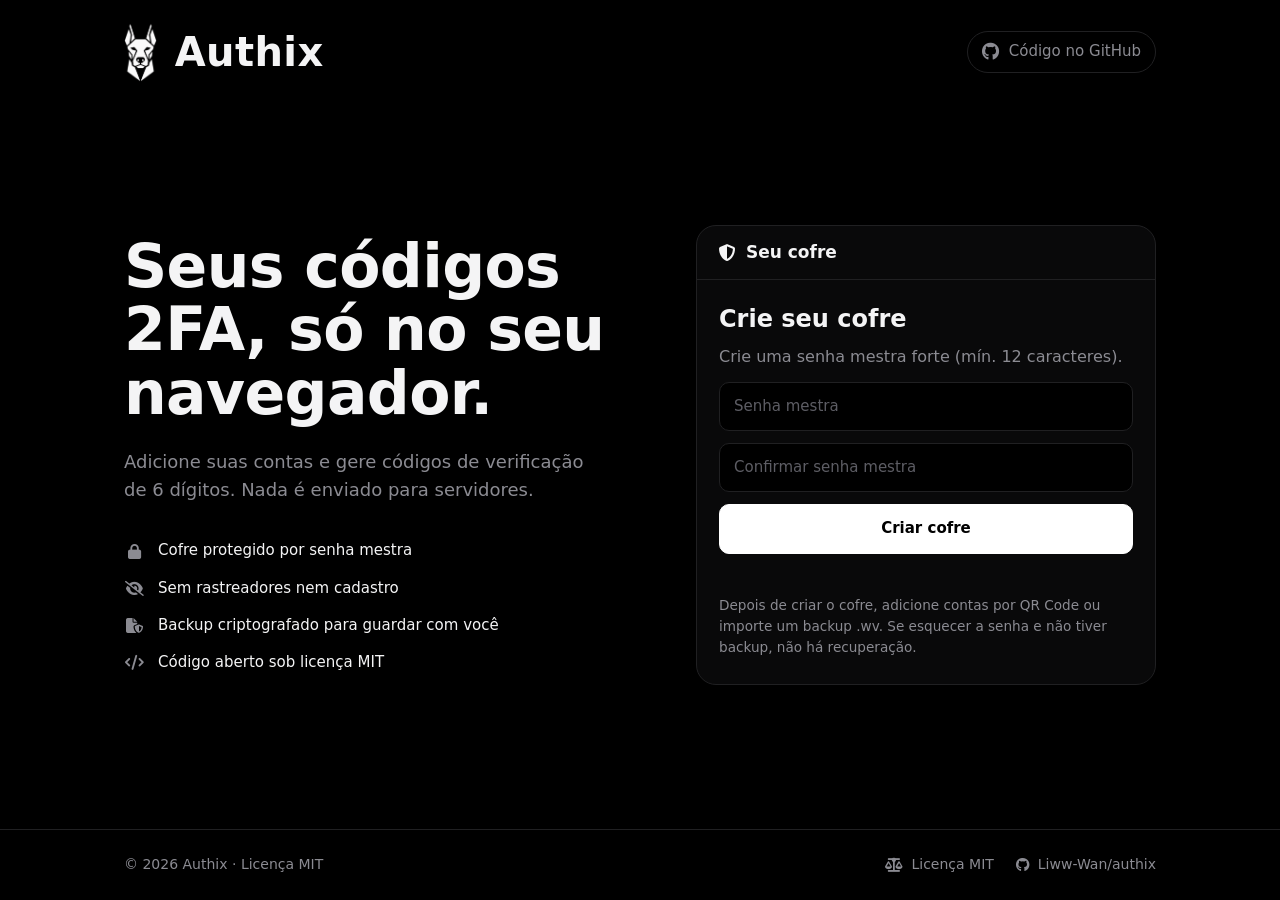
==== index.html @ 3e791fe2 "update" ====
<!doctype html>
<html lang="pt-BR">
<head>
<meta charset="utf-8">
<meta name="viewport" content="width=device-width,initial-scale=1,viewport-fit=cover">
<meta http-equiv="Content-Security-Policy" content="default-src 'none'; script-src 'self'; style-src 'self'; font-src 'self'; img-src 'self' data: blob:; connect-src 'self'; manifest-src 'self'; media-src blob:; base-uri 'none'; form-action 'none'">
<meta name="referrer" content="no-referrer">
<meta name="theme-color" content="#000000">
<meta name="description" content="Authix é um autenticador 2FA de código aberto que roda inteiro no seu navegador.">
<title>Authix — Autenticador 2FA</title>
<link rel="manifest" href="manifest.json">
<link rel="icon" type="image/png" href="assets/favicon.png">
<link rel="apple-touch-icon" href="icons/icon-192.png">
<link rel="stylesheet" href="assets/fa/css/fa.min.css">
<link rel="stylesheet" href="css/style.css">
</head>
<body>

<header class="top">
  <div class="wrap">
    <a class="brand" href="./" aria-label="Authix — início">
      <img src="assets/logo.png" alt="" width="33" height="60">
      <span>Authix</span>
    </a>
    <a class="gh" href="https://github.com/Liww-Wan/authix" target="_blank" rel="noopener noreferrer">
      <i class="fa-brands fa-github" aria-hidden="true"></i><span>Código no GitHub</span>
    </a>
  </div>
</header>

<div class="stage">
  <div class="wrap grid">
    <section class="hero">
      <h1>Seus códigos 2FA, só no seu navegador.</h1>
      <p class="lead">Adicione suas contas e gere códigos de verificação de 6 dígitos. Nada é enviado para servidores.</p>
      <ul class="points">
        <li><i class="fa-solid fa-lock" aria-hidden="true"></i>Cofre protegido por senha mestra</li>
        <li><i class="fa-solid fa-eye-slash" aria-hidden="true"></i>Sem rastreadores nem cadastro</li>
        <li><i class="fa-solid fa-file-shield" aria-hidden="true"></i>Backup criptografado para guardar com você</li>
        <li><i class="fa-solid fa-code" aria-hidden="true"></i>Código aberto sob licença MIT</li>
      </ul>
    </section>

    <section class="panel" aria-labelledby="t-cofre">
      <div class="panel-head">
        <h2 id="t-cofre"><i class="fa-solid fa-shield-halved" aria-hidden="true"></i>Seu cofre</h2>
      </div>

      <!-- Criar / desbloquear cofre -->
      <div id="lock" class="lockbox" hidden>
        <h3 id="lockTitle">Cofre Authix</h3>
        <p id="lockInfo" class="muted"></p>
        <input id="pw" class="secret" type="password" placeholder="Senha mestra" autocomplete="off" autocapitalize="off" autocorrect="off" spellcheck="false" data-lpignore="true" data-1p-ignore>
        <input id="pw2" class="secret" type="password" placeholder="Confirmar senha mestra" autocomplete="off" autocapitalize="off" autocorrect="off" spellcheck="false" data-lpignore="true" data-1p-ignore>
        <button id="unlockBtn" class="primary"></button>
        <p id="msg" class="err" role="alert"></p>
        <p id="lockHint" class="muted small"></p>
        <button id="wipeBtn" class="danger"><i class="fa-solid fa-trash" aria-hidden="true"></i><span>Apagar cofre deste navegador</span></button>
      </div>

      <!-- Contas -->
      <div id="app" hidden>
        <div class="bar-top">
          <div class="search">
            <i class="fa-solid fa-magnifying-glass" aria-hidden="true"></i>
            <input id="search" type="search" placeholder="Pesquisar" autocomplete="off" aria-label="Pesquisar contas">
          </div>
          <button id="addBtn" class="primary"><i class="fa-solid fa-plus" aria-hidden="true"></i><span>Adicionar</span></button>
          <button id="backupBtn" class="tool" aria-label="Backup" title="Backup"><i class="fa-solid fa-box-archive" aria-hidden="true"></i><span>Backup</span></button>
          <button id="lockBtn" class="tool" aria-label="Bloquear" title="Bloquear"><i class="fa-solid fa-lock" aria-hidden="true"></i><span>Bloquear</span></button>
        </div>

        <ul id="list"></ul>

        <div id="empty" class="empty" hidden>
          <i class="fa-solid fa-key" aria-hidden="true"></i>
          <p>Seu cofre está vazio.<br>Adicione uma conta com QR Code ou importe um backup.</p>
          <div class="row">
            <button id="emptyAdd" class="primary"><i class="fa-solid fa-qrcode" aria-hidden="true"></i><span>Adicionar conta</span></button>
            <button id="emptyImport"><i class="fa-solid fa-file-import" aria-hidden="true"></i><span>Importar backup</span></button>
          </div>
        </div>
      </div>
    </section>
  </div>
</div>

<dialog id="dlgAcc">
  <h2 id="accTitle">Conta</h2>
  <div class="row">
    <button id="camBtn"><i class="fa-solid fa-camera" aria-hidden="true"></i><span>Escanear com câmera</span></button>
    <label class="btn"><i class="fa-solid fa-image" aria-hidden="true"></i><span>Imagem de QR</span><input id="qrFile" type="file" accept="image/*" hidden></label>
  </div>
  <video id="cam" playsinline muted hidden></video>
  <input id="fUri" placeholder="otpauth://totp/… (opcional)" autocomplete="off" aria-label="Link otpauth">
  <input id="fIssuer" placeholder="Serviço (ex.: Google)" autocomplete="off" aria-label="Serviço">
  <input id="fName" placeholder="Usuário / e-mail" autocomplete="off" aria-label="Usuário ou e-mail">
  <input id="fSecret" class="secret" type="password" placeholder="Chave secreta (Base32)" autocomplete="off" autocapitalize="off" autocorrect="off" spellcheck="false" data-lpignore="true" data-1p-ignore aria-label="Chave secreta">
  <div class="row three">
    <select id="fAlg" aria-label="Algoritmo"><option>SHA1</option><option>SHA256</option><option>SHA512</option></select>
    <select id="fDig" aria-label="Dígitos"><option>6</option><option>8</option></select>
    <input id="fPer" type="number" min="5" max="300" value="30" aria-label="Período em segundos">
  </div>
  <img id="accQr" alt="QR Code da conta" hidden>
  <p id="accMsg" class="err" role="alert"></p>
  <div class="row"><button id="accQrBtn"><i class="fa-solid fa-qrcode" aria-hidden="true"></i><span>Mostrar QR</span></button><button id="accCancel">Cancelar</button><button id="accSave" class="primary">Salvar</button></div>
</dialog>

<dialog id="dlgBk">
  <h2>Backup</h2>
  <p class="muted small">Exportar (arquivo .wv criptografado). Confirme a senha mestra e escolha a senha do backup (pode ser diferente).</p>
  <input id="bMaster" class="secret" type="password" placeholder="Senha mestra" autocomplete="off" autocapitalize="off" autocorrect="off" spellcheck="false" data-lpignore="true" data-1p-ignore>
  <input id="bPw" class="secret" type="password" placeholder="Senha do backup" autocomplete="off" autocapitalize="off" autocorrect="off" spellcheck="false" data-lpignore="true" data-1p-ignore>
  <button id="bExport" class="primary"><i class="fa-solid fa-file-export" aria-hidden="true"></i><span>Exportar</span></button>
  <hr>
  <p class="muted small">Importar (as contas são mescladas ao cofre atual).</p>
  <input id="bFile" type="file" accept=".wv,application/json">
  <input id="bImpPw" class="secret" type="password" placeholder="Senha do backup" autocomplete="off" autocapitalize="off" autocorrect="off" spellcheck="false" data-lpignore="true" data-1p-ignore>
  <button id="bImport"><i class="fa-solid fa-file-import" aria-hidden="true"></i><span>Importar</span></button>
  <p id="bMsg" class="err" role="alert"></p>
  <button id="bClose">Fechar</button>
</dialog>

<footer class="foot">
  <div class="wrap">
    <span>© <span id="year">2026</span> Authix · Licença MIT</span>
    <div class="links">
      <a href="https://github.com/Liww-Wan/authix/blob/main/LICENSE" target="_blank" rel="noopener noreferrer"><i class="fa-solid fa-scale-balanced" aria-hidden="true"></i>Licença MIT</a>
      <a href="https://github.com/Liww-Wan/authix" target="_blank" rel="noopener noreferrer"><i class="fa-brands fa-github" aria-hidden="true"></i>Liww-Wan/authix</a>
    </div>
  </div>
</footer>

<div id="toast" role="status" hidden></div>
<script src="js/vendor/jsQR.js"></script>
<script src="js/vendor/qrcode.js"></script>
<script type="module" src="js/app.js"></script>
</body>
</html>
---- css/style.css ----
@font-face{
  font-family:"Engel New Sans";
  src:local("EngelNewSansTrial-SemiBold"),
      url("../assets/fonts/EngelNewSansTrial-SemiBold.woff2") format("woff2"),
      url("../assets/fonts/EngelNewSansTrial-SemiBold.otf") format("opentype"),
      url("../assets/fonts/EngelNewSansTrial-SemiBold.ttf") format("truetype");
  font-weight:600;font-style:normal;font-display:swap;
}
:root{
  --bg:#000;--fg:#f4f4f5;--mut:#8b8b92;--bd:#202022;--bd2:#3a3a3e;--card:#09090a;--hov:#131315;--er:#ff6b6b;
  --brand:"Engel New Sans","Segoe UI",system-ui,-apple-system,sans-serif;
  --body:system-ui,-apple-system,"Segoe UI",Roboto,sans-serif;
  color-scheme:dark;
}
*,*::before,*::after{box-sizing:border-box}
html{background:var(--bg);height:100%}
body{margin:0;min-height:100%;display:flex;flex-direction:column;background:var(--bg);color:var(--fg);font:400 16px/1.55 var(--body);-webkit-font-smoothing:antialiased;padding:env(safe-area-inset-top,0px) env(safe-area-inset-right,0px) env(safe-area-inset-bottom,0px) env(safe-area-inset-left,0px)}
[hidden]{display:none!important}
a{color:inherit;text-decoration:none}
:focus-visible{outline:2px solid #fff;outline-offset:3px;border-radius:8px}
.wrap{width:100%;max-width:1080px;margin:0 auto;padding:0 24px}

/* topo */
.top .wrap{display:flex;align-items:center;justify-content:space-between;height:104px}
.brand{display:flex;align-items:center;gap:18px}
.brand img{height:60px;width:auto;display:block}
.brand span{font:600 40px/1 var(--brand);letter-spacing:.01em}
.gh{display:inline-flex;align-items:center;gap:10px;color:var(--mut);font-size:15px;padding:8px 14px;border:1px solid var(--bd);border-radius:999px;transition:color .2s,border-color .2s}
.gh:hover{color:var(--fg);border-color:var(--bd2)}
.gh i{font-size:18px}

.stage{flex:1;display:flex;align-items:center;padding:48px 0 72px}
.grid{display:grid;grid-template-columns:minmax(0,1fr) minmax(0,460px);gap:72px;align-items:center}
.hero h1{font:600 clamp(38px,5.4vw,60px)/1.06 var(--brand);letter-spacing:-.01em;margin:0 0 22px;max-width:12ch}
.lead{color:var(--mut);font-size:18px;max-width:42ch;margin:0 0 36px}
.points{list-style:none;margin:0;padding:0;display:grid;gap:14px;font-size:15px}
.points li{display:flex;align-items:center;gap:14px;background:none;border:0;border-radius:0;padding:0}
.points i{width:20px;text-align:center;color:var(--mut)}

/* controles */
input,select,button,.btn{font:inherit;font-size:15px;color:var(--fg);background:#000;border:1px solid var(--bd);border-radius:10px;padding:12px 14px;min-width:0}
input,select{width:100%}
input::placeholder{color:#5d5d64}
input:focus,select:focus{outline:none;border-color:#fff}
button,.btn{display:inline-flex;align-items:center;justify-content:center;gap:10px;cursor:pointer;text-align:center;transition:background .2s,border-color .2s,opacity .2s}
button:hover,.btn:hover{background:var(--hov);border-color:var(--bd2)}
button:disabled{opacity:.5;cursor:default}
.primary{background:#fff;color:#000;border-color:#fff;font-weight:600}
.primary:hover{background:#fff;border-color:#fff;opacity:.88}
.danger{color:var(--er);border-color:#3a1d1d}
.danger:hover{background:#1a0b0b;border-color:var(--er)}
.muted{color:var(--mut)}.small{font-size:.85rem}
.err{color:var(--er);min-height:1.2em;margin:0;font-size:14px}
.secret{-webkit-text-security:disc;text-security:disc}
input[type=file]{padding:10px}

/* painel */
.panel{background:var(--card);border:1px solid var(--bd);border-radius:20px;overflow:hidden;min-width:0}
.panel-head{padding:18px 22px;border-bottom:1px solid var(--bd)}
.panel-head h2{margin:0;font:600 17px/1 var(--brand);display:flex;align-items:center;gap:10px}
.lockbox{display:flex;flex-direction:column;gap:12px;padding:26px 22px}
.lockbox h3{margin:0;font:600 24px/1.15 var(--brand)}
.lockbox p{margin:0}
#wipeBtn{margin-top:6px}

/* barra de ferramentas */
.bar-top{display:flex;flex-wrap:wrap;gap:10px;padding:18px 22px;border-bottom:1px solid var(--bd)}
.bar-top{flex-wrap:nowrap}
.bar-top .tool span{display:none}
.bar-top .tool{padding:12px 14px}
.search{position:relative;flex:1 1 120px}
.search i{position:absolute;left:14px;top:50%;transform:translateY(-50%);color:var(--mut);font-size:14px;pointer-events:none}
.search input{padding-left:40px}

/* contas */
ul{list-style:none;padding:0;margin:0}
#list li{border-bottom:1px solid var(--bd);padding:18px 22px;display:grid;gap:6px}
#list li:last-child{border-bottom:0}
.svc{font-weight:600;font-size:16px}
.usr{color:var(--mut);font-size:14px;overflow-wrap:anywhere}
.code{font:600 2rem/1.2 var(--brand);letter-spacing:.1em;font-variant-numeric:tabular-nums;cursor:pointer;width:max-content;max-width:100%;padding:2px 0}
.code.low{color:var(--er)}
.bar{height:3px;background:var(--bd);border-radius:2px;overflow:hidden;margin:6px 0 8px}
.bar i{display:block;height:100%;background:#fff}
.row{display:flex;gap:10px;flex-wrap:wrap}.row>*{flex:1}
#list li .row button{padding:9px 10px;font-size:14px;color:var(--mut)}
#list li .row button:hover{color:var(--fg)}
#list li .row .danger{color:var(--er)}
.empty{display:flex;flex-direction:column;align-items:center;gap:14px;text-align:center;padding:44px 22px;color:var(--mut)}
.empty>i{font-size:28px}
.empty p{margin:0}
.empty .row{justify-content:center}.empty .row>*{flex:0 1 auto}

/* janelas */
dialog{width:min(480px,94vw);background:var(--card);color:var(--fg);border:1px solid var(--bd2);border-radius:20px;padding:24px}
dialog:not([open]){display:none!important}
dialog:not([open])::backdrop{display:none!important}
dialog[hidden]{display:none!important}
body.locked dialog{display:none!important}
dialog[open]{display:flex;flex-direction:column;gap:12px;margin:auto;max-height:90vh;overflow:auto}
dialog::backdrop{background:rgba(0,0,0,.75)}
dialog h2{margin:0 0 4px;font:600 22px/1.2 var(--brand)}
dialog p{margin:0}
dialog hr{width:100%;border:0;border-top:1px solid var(--bd);margin:12px 0}
dialog .row>*{width:auto}
dialog .row.three{display:grid;grid-template-columns:1fr 1fr 1fr}
video,#accQr{width:100%;border-radius:10px}
#accQr{max-width:260px;background:#fff;padding:8px;align-self:center}

#toast{position:fixed;bottom:calc(28px + env(safe-area-inset-bottom,0px));left:50%;transform:translateX(-50%);background:#fff;color:#000;padding:10px 18px;border-radius:999px;font-size:14px;font-weight:500;z-index:10}

/* rodapé */
.foot{border-top:1px solid var(--bd)}
.foot .wrap{display:flex;align-items:center;justify-content:space-between;gap:16px;flex-wrap:wrap;padding-top:24px;padding-bottom:24px;color:var(--mut);font-size:14px}
.foot a{display:inline-flex;align-items:center;gap:8px;transition:color .2s}
.foot a:hover{color:var(--fg)}
.foot .links{display:flex;gap:22px;flex-wrap:wrap}

@media (max-width:860px){
  .stage{padding:28px 0 56px;align-items:flex-start}
  .grid{grid-template-columns:1fr;gap:36px}
  .hero h1{max-width:none}
  .lead{margin-bottom:0}
  .points{display:none}
}
@media (max-width:520px){
  .top .wrap{height:84px}
  .brand{gap:14px}.brand img{height:46px}.brand span{font-size:31px}
  .gh span{display:none}.gh{padding:10px 12px}
  .code{font-size:1.8rem}
}
@media (prefers-reduced-motion:reduce){*{transition:none!important}}
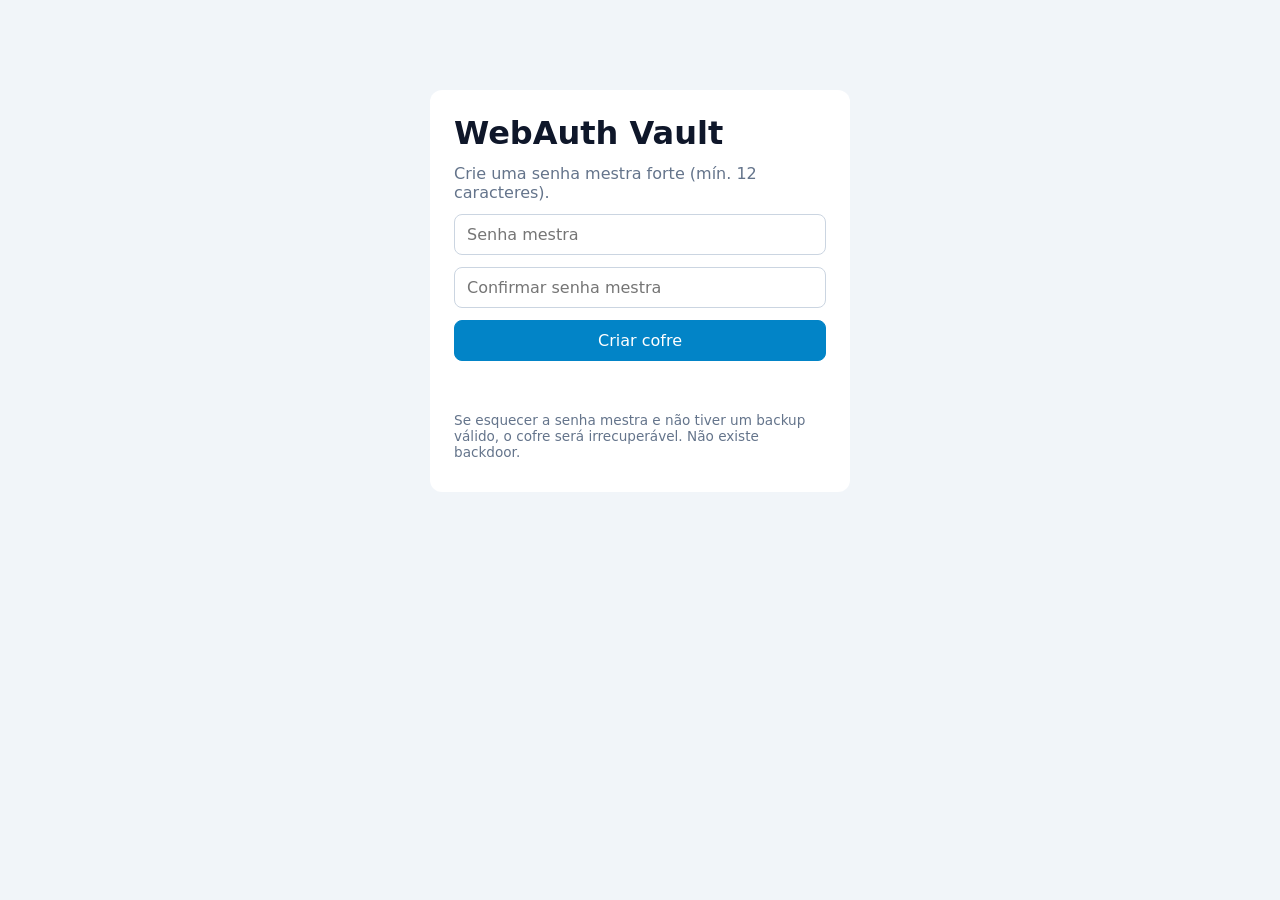
==== commit 99cfcd64: "Atualiza logo, campos de senha, pop-ups e README Nova logo, pop-ups corrigidos, campos de senha sem " ====
--- a/index.html
+++ b/index.html
@@ -2,136 +2,75 @@
 <html lang="pt-BR">
 <head>
 <meta charset="utf-8">
-<meta name="viewport" content="width=device-width,initial-scale=1,viewport-fit=cover">
-<meta http-equiv="Content-Security-Policy" content="default-src 'none'; script-src 'self'; style-src 'self'; font-src 'self'; img-src 'self' data: blob:; connect-src 'self'; manifest-src 'self'; media-src blob:; base-uri 'none'; form-action 'none'">
+<meta name="viewport" content="width=device-width,initial-scale=1">
+<meta http-equiv="Content-Security-Policy" content="default-src 'none'; script-src 'self'; style-src 'self'; img-src 'self' data: blob:; connect-src 'self'; manifest-src 'self'; media-src blob:; base-uri 'none'; form-action 'none'">
 <meta name="referrer" content="no-referrer">
-<meta name="theme-color" content="#000000">
-<meta name="description" content="Authix é um autenticador 2FA de código aberto que roda inteiro no seu navegador.">
-<title>Authix — Autenticador 2FA</title>
+<meta name="theme-color" content="#0f172a">
+<title>WebAuth Vault</title>
 <link rel="manifest" href="manifest.json">
-<link rel="icon" type="image/png" href="assets/favicon.png">
-<link rel="apple-touch-icon" href="icons/icon-192.png">
-<link rel="stylesheet" href="assets/fa/css/fa.min.css">
+<link rel="icon" href="icons/authix-192.png">
+<link rel="apple-touch-icon" href="icons/authix-192.png">
 <link rel="stylesheet" href="css/style.css">
 </head>
 <body>
+<main id="lock" class="card" hidden>
+  <h1>WebAuth Vault</h1>
+  <p id="lockInfo" class="muted"></p>
+  <input id="pw" class="secret" type="text" placeholder="Senha mestra" autocomplete="off" autocapitalize="off" autocorrect="off" spellcheck="false" data-lpignore="true" data-1p-ignore>
+  <input id="pw2" class="secret" type="text" placeholder="Confirmar senha mestra" autocomplete="off" autocapitalize="off" autocorrect="off" spellcheck="false" data-lpignore="true" data-1p-ignore>
+  <button id="unlockBtn" class="primary"></button>
+  <p id="msg" class="err" role="alert"></p>
+  <p class="muted small">Se esquecer a senha mestra e não tiver um backup válido, o cofre será irrecuperável. Não existe backdoor.</p>
+  <button id="wipeBtn" class="danger">Apagar cofre deste navegador</button>
+</main>
 
-<header class="top">
-  <div class="wrap">
-    <a class="brand" href="./" aria-label="Authix — início">
-      <img src="assets/logo.png" alt="" width="33" height="60">
-      <span>Authix</span>
-    </a>
-    <a class="gh" href="https://github.com/Liww-Wan/authix" target="_blank" rel="noopener noreferrer">
-      <i class="fa-brands fa-github" aria-hidden="true"></i><span>Código no GitHub</span>
-    </a>
-  </div>
-</header>
-
-<div class="stage">
-  <div class="wrap grid">
-    <section class="hero">
-      <h1>Seus códigos 2FA, só no seu navegador.</h1>
-      <p class="lead">Adicione suas contas e gere códigos de verificação de 6 dígitos. Nada é enviado para servidores.</p>
-      <ul class="points">
-        <li><i class="fa-solid fa-lock" aria-hidden="true"></i>Cofre protegido por senha mestra</li>
-        <li><i class="fa-solid fa-eye-slash" aria-hidden="true"></i>Sem rastreadores nem cadastro</li>
-        <li><i class="fa-solid fa-file-shield" aria-hidden="true"></i>Backup criptografado para guardar com você</li>
-        <li><i class="fa-solid fa-code" aria-hidden="true"></i>Código aberto sob licença MIT</li>
-      </ul>
-    </section>
-
-    <section class="panel" aria-labelledby="t-cofre">
-      <div class="panel-head">
-        <h2 id="t-cofre"><i class="fa-solid fa-shield-halved" aria-hidden="true"></i>Seu cofre</h2>
-      </div>
-
-      <!-- Criar / desbloquear cofre -->
-      <div id="lock" class="lockbox" hidden>
-        <h3 id="lockTitle">Cofre Authix</h3>
-        <p id="lockInfo" class="muted"></p>
-        <input id="pw" class="secret" type="password" placeholder="Senha mestra" autocomplete="off" autocapitalize="off" autocorrect="off" spellcheck="false" data-lpignore="true" data-1p-ignore>
-        <input id="pw2" class="secret" type="password" placeholder="Confirmar senha mestra" autocomplete="off" autocapitalize="off" autocorrect="off" spellcheck="false" data-lpignore="true" data-1p-ignore>
-        <button id="unlockBtn" class="primary"></button>
-        <p id="msg" class="err" role="alert"></p>
-        <p id="lockHint" class="muted small"></p>
-        <button id="wipeBtn" class="danger"><i class="fa-solid fa-trash" aria-hidden="true"></i><span>Apagar cofre deste navegador</span></button>
-      </div>
-
-      <!-- Contas -->
-      <div id="app" hidden>
-        <div class="bar-top">
-          <div class="search">
-            <i class="fa-solid fa-magnifying-glass" aria-hidden="true"></i>
-            <input id="search" type="search" placeholder="Pesquisar" autocomplete="off" aria-label="Pesquisar contas">
-          </div>
-          <button id="addBtn" class="primary"><i class="fa-solid fa-plus" aria-hidden="true"></i><span>Adicionar</span></button>
-          <button id="backupBtn" class="tool" aria-label="Backup" title="Backup"><i class="fa-solid fa-box-archive" aria-hidden="true"></i><span>Backup</span></button>
-          <button id="lockBtn" class="tool" aria-label="Bloquear" title="Bloquear"><i class="fa-solid fa-lock" aria-hidden="true"></i><span>Bloquear</span></button>
-        </div>
-
-        <ul id="list"></ul>
-
-        <div id="empty" class="empty" hidden>
-          <i class="fa-solid fa-key" aria-hidden="true"></i>
-          <p>Seu cofre está vazio.<br>Adicione uma conta com QR Code ou importe um backup.</p>
-          <div class="row">
-            <button id="emptyAdd" class="primary"><i class="fa-solid fa-qrcode" aria-hidden="true"></i><span>Adicionar conta</span></button>
-            <button id="emptyImport"><i class="fa-solid fa-file-import" aria-hidden="true"></i><span>Importar backup</span></button>
-          </div>
-        </div>
-      </div>
-    </section>
-  </div>
-</div>
+<main id="app" hidden>
+  <header>
+    <input id="search" type="search" placeholder="Pesquisar contas…" autocomplete="off">
+    <button id="addBtn" class="primary">+ Adicionar</button>
+    <button id="backupBtn">Backup</button>
+    <button id="lockBtn">Bloquear</button>
+  </header>
+  <ul id="list"></ul>
+  <p id="empty" class="muted" hidden>Nenhuma conta. Clique em “Adicionar”.</p>
+</main>
 
 <dialog id="dlgAcc">
   <h2 id="accTitle">Conta</h2>
   <div class="row">
-    <button id="camBtn"><i class="fa-solid fa-camera" aria-hidden="true"></i><span>Escanear com câmera</span></button>
-    <label class="btn"><i class="fa-solid fa-image" aria-hidden="true"></i><span>Imagem de QR</span><input id="qrFile" type="file" accept="image/*" hidden></label>
+    <button id="camBtn">Escanear com câmera</button>
+    <label class="btn">Imagem de QR<input id="qrFile" type="file" accept="image/*" hidden></label>
   </div>
   <video id="cam" playsinline muted hidden></video>
-  <input id="fUri" placeholder="otpauth://totp/… (opcional)" autocomplete="off" aria-label="Link otpauth">
-  <input id="fIssuer" placeholder="Serviço (ex.: Google)" autocomplete="off" aria-label="Serviço">
-  <input id="fName" placeholder="Usuário / e-mail" autocomplete="off" aria-label="Usuário ou e-mail">
-  <input id="fSecret" class="secret" type="password" placeholder="Chave secreta (Base32)" autocomplete="off" autocapitalize="off" autocorrect="off" spellcheck="false" data-lpignore="true" data-1p-ignore aria-label="Chave secreta">
-  <div class="row three">
-    <select id="fAlg" aria-label="Algoritmo"><option>SHA1</option><option>SHA256</option><option>SHA512</option></select>
-    <select id="fDig" aria-label="Dígitos"><option>6</option><option>8</option></select>
-    <input id="fPer" type="number" min="5" max="300" value="30" aria-label="Período em segundos">
+  <input id="fUri" placeholder="otpauth://totp/… (opcional)" autocomplete="off">
+  <input id="fIssuer" placeholder="Serviço (ex.: Google)" autocomplete="off">
+  <input id="fName" placeholder="Usuário / e-mail" autocomplete="off">
+  <input id="fSecret" class="secret" type="text" placeholder="Chave secreta (Base32)" autocomplete="off" autocapitalize="off" autocorrect="off" spellcheck="false" data-lpignore="true" data-1p-ignore>
+  <div class="row">
+    <select id="fAlg"><option>SHA1</option><option>SHA256</option><option>SHA512</option></select>
+    <select id="fDig"><option>6</option><option>8</option></select>
+    <input id="fPer" type="number" min="5" max="300" value="30">
   </div>
   <img id="accQr" alt="QR Code da conta" hidden>
   <p id="accMsg" class="err" role="alert"></p>
-  <div class="row"><button id="accQrBtn"><i class="fa-solid fa-qrcode" aria-hidden="true"></i><span>Mostrar QR</span></button><button id="accCancel">Cancelar</button><button id="accSave" class="primary">Salvar</button></div>
+  <div class="row"><button id="accQrBtn">Mostrar QR</button><button id="accCancel">Cancelar</button><button id="accSave" class="primary">Salvar</button></div>
 </dialog>
 
 <dialog id="dlgBk">
   <h2>Backup</h2>
   <p class="muted small">Exportar (arquivo .wv criptografado). Confirme a senha mestra e escolha a senha do backup (pode ser diferente).</p>
-  <input id="bMaster" class="secret" type="password" placeholder="Senha mestra" autocomplete="off" autocapitalize="off" autocorrect="off" spellcheck="false" data-lpignore="true" data-1p-ignore>
-  <input id="bPw" class="secret" type="password" placeholder="Senha do backup" autocomplete="off" autocapitalize="off" autocorrect="off" spellcheck="false" data-lpignore="true" data-1p-ignore>
-  <button id="bExport" class="primary"><i class="fa-solid fa-file-export" aria-hidden="true"></i><span>Exportar</span></button>
+  <input id="bMaster" class="secret" type="text" placeholder="Senha mestra" autocomplete="off" autocapitalize="off" autocorrect="off" spellcheck="false" data-lpignore="true" data-1p-ignore>
+  <input id="bPw" class="secret" type="text" placeholder="Senha do backup" autocomplete="off" autocapitalize="off" autocorrect="off" spellcheck="false" data-lpignore="true" data-1p-ignore>
+  <button id="bExport" class="primary">Exportar</button>
   <hr>
   <p class="muted small">Importar (as contas são mescladas ao cofre atual).</p>
   <input id="bFile" type="file" accept=".wv,application/json">
-  <input id="bImpPw" class="secret" type="password" placeholder="Senha do backup" autocomplete="off" autocapitalize="off" autocorrect="off" spellcheck="false" data-lpignore="true" data-1p-ignore>
-  <button id="bImport"><i class="fa-solid fa-file-import" aria-hidden="true"></i><span>Importar</span></button>
+  <input id="bImpPw" class="secret" type="text" placeholder="Senha do backup" autocomplete="off" autocapitalize="off" autocorrect="off" spellcheck="false" data-lpignore="true" data-1p-ignore>
+  <button id="bImport">Importar</button>
   <p id="bMsg" class="err" role="alert"></p>
   <button id="bClose">Fechar</button>
 </dialog>
-
-<footer class="foot">
-  <div class="wrap">
-    <span>© <span id="year">2026</span> Authix · Licença MIT</span>
-    <div class="links">
-      <a href="https://github.com/Liww-Wan/authix/blob/main/LICENSE" target="_blank" rel="noopener noreferrer"><i class="fa-solid fa-scale-balanced" aria-hidden="true"></i>Licença MIT</a>
-      <a href="https://github.com/Liww-Wan/authix" target="_blank" rel="noopener noreferrer"><i class="fa-brands fa-github" aria-hidden="true"></i>Liww-Wan/authix</a>
-    </div>
-  </div>
-</footer>
-
-<div id="toast" role="status" hidden></div>
+<div id="toast" hidden></div>
 <script src="js/vendor/jsQR.js"></script>
 <script src="js/vendor/qrcode.js"></script>
 <script type="module" src="js/app.js"></script>
--- a/css/style.css
+++ b/css/style.css
@@ -1,132 +1,43 @@
-@font-face{
-  font-family:"Engel New Sans";
-  src:local("EngelNewSansTrial-SemiBold"),
-      url("../assets/fonts/EngelNewSansTrial-SemiBold.woff2") format("woff2"),
-      url("../assets/fonts/EngelNewSansTrial-SemiBold.otf") format("opentype"),
-      url("../assets/fonts/EngelNewSansTrial-SemiBold.ttf") format("truetype");
-  font-weight:600;font-style:normal;font-display:swap;
-}
-:root{
-  --bg:#000;--fg:#f4f4f5;--mut:#8b8b92;--bd:#202022;--bd2:#3a3a3e;--card:#09090a;--hov:#131315;--er:#ff6b6b;
-  --brand:"Engel New Sans","Segoe UI",system-ui,-apple-system,sans-serif;
-  --body:system-ui,-apple-system,"Segoe UI",Roboto,sans-serif;
-  color-scheme:dark;
-}
-*,*::before,*::after{box-sizing:border-box}
-html{background:var(--bg);height:100%}
-body{margin:0;min-height:100%;display:flex;flex-direction:column;background:var(--bg);color:var(--fg);font:400 16px/1.55 var(--body);-webkit-font-smoothing:antialiased;padding:env(safe-area-inset-top,0px) env(safe-area-inset-right,0px) env(safe-area-inset-bottom,0px) env(safe-area-inset-left,0px)}
+:root{--bg:#f1f5f9;--fg:#0f172a;--card:#fff;--mut:#64748b;--ac:#0284c7;--er:#dc2626;--bd:#cbd5e1;color-scheme:light dark}
+@media(prefers-color-scheme:dark){:root{--bg:#0f172a;--fg:#e2e8f0;--card:#1e293b;--mut:#94a3b8;--ac:#38bdf8;--bd:#334155}}
+*{box-sizing:border-box}
+body{margin:0;font:16px system-ui,sans-serif;background:var(--bg);color:var(--fg)}
 [hidden]{display:none!important}
-a{color:inherit;text-decoration:none}
-:focus-visible{outline:2px solid #fff;outline-offset:3px;border-radius:8px}
-.wrap{width:100%;max-width:1080px;margin:0 auto;padding:0 24px}
-
-/* topo */
-.top .wrap{display:flex;align-items:center;justify-content:space-between;height:104px}
-.brand{display:flex;align-items:center;gap:18px}
-.brand img{height:60px;width:auto;display:block}
-.brand span{font:600 40px/1 var(--brand);letter-spacing:.01em}
-.gh{display:inline-flex;align-items:center;gap:10px;color:var(--mut);font-size:15px;padding:8px 14px;border:1px solid var(--bd);border-radius:999px;transition:color .2s,border-color .2s}
-.gh:hover{color:var(--fg);border-color:var(--bd2)}
-.gh i{font-size:18px}
-
-.stage{flex:1;display:flex;align-items:center;padding:48px 0 72px}
-.grid{display:grid;grid-template-columns:minmax(0,1fr) minmax(0,460px);gap:72px;align-items:center}
-.hero h1{font:600 clamp(38px,5.4vw,60px)/1.06 var(--brand);letter-spacing:-.01em;margin:0 0 22px;max-width:12ch}
-.lead{color:var(--mut);font-size:18px;max-width:42ch;margin:0 0 36px}
-.points{list-style:none;margin:0;padding:0;display:grid;gap:14px;font-size:15px}
-.points li{display:flex;align-items:center;gap:14px;background:none;border:0;border-radius:0;padding:0}
-.points i{width:20px;text-align:center;color:var(--mut)}
-
-/* controles */
-input,select,button,.btn{font:inherit;font-size:15px;color:var(--fg);background:#000;border:1px solid var(--bd);border-radius:10px;padding:12px 14px;min-width:0}
-input,select{width:100%}
-input::placeholder{color:#5d5d64}
-input:focus,select:focus{outline:none;border-color:#fff}
-button,.btn{display:inline-flex;align-items:center;justify-content:center;gap:10px;cursor:pointer;text-align:center;transition:background .2s,border-color .2s,opacity .2s}
-button:hover,.btn:hover{background:var(--hov);border-color:var(--bd2)}
-button:disabled{opacity:.5;cursor:default}
-.primary{background:#fff;color:#000;border-color:#fff;font-weight:600}
-.primary:hover{background:#fff;border-color:#fff;opacity:.88}
-.danger{color:var(--er);border-color:#3a1d1d}
-.danger:hover{background:#1a0b0b;border-color:var(--er)}
-.muted{color:var(--mut)}.small{font-size:.85rem}
-.err{color:var(--er);min-height:1.2em;margin:0;font-size:14px}
-.secret{-webkit-text-security:disc;text-security:disc}
-input[type=file]{padding:10px}
-
-/* painel */
-.panel{background:var(--card);border:1px solid var(--bd);border-radius:20px;overflow:hidden;min-width:0}
-.panel-head{padding:18px 22px;border-bottom:1px solid var(--bd)}
-.panel-head h2{margin:0;font:600 17px/1 var(--brand);display:flex;align-items:center;gap:10px}
-.lockbox{display:flex;flex-direction:column;gap:12px;padding:26px 22px}
-.lockbox h3{margin:0;font:600 24px/1.15 var(--brand)}
-.lockbox p{margin:0}
-#wipeBtn{margin-top:6px}
-
-/* barra de ferramentas */
-.bar-top{display:flex;flex-wrap:wrap;gap:10px;padding:18px 22px;border-bottom:1px solid var(--bd)}
-.bar-top{flex-wrap:nowrap}
-.bar-top .tool span{display:none}
-.bar-top .tool{padding:12px 14px}
-.search{position:relative;flex:1 1 120px}
-.search i{position:absolute;left:14px;top:50%;transform:translateY(-50%);color:var(--mut);font-size:14px;pointer-events:none}
-.search input{padding-left:40px}
-
-/* contas */
-ul{list-style:none;padding:0;margin:0}
-#list li{border-bottom:1px solid var(--bd);padding:18px 22px;display:grid;gap:6px}
-#list li:last-child{border-bottom:0}
-.svc{font-weight:600;font-size:16px}
-.usr{color:var(--mut);font-size:14px;overflow-wrap:anywhere}
-.code{font:600 2rem/1.2 var(--brand);letter-spacing:.1em;font-variant-numeric:tabular-nums;cursor:pointer;width:max-content;max-width:100%;padding:2px 0}
-.code.low{color:var(--er)}
-.bar{height:3px;background:var(--bd);border-radius:2px;overflow:hidden;margin:6px 0 8px}
-.bar i{display:block;height:100%;background:#fff}
-.row{display:flex;gap:10px;flex-wrap:wrap}.row>*{flex:1}
-#list li .row button{padding:9px 10px;font-size:14px;color:var(--mut)}
-#list li .row button:hover{color:var(--fg)}
-#list li .row .danger{color:var(--er)}
-.empty{display:flex;flex-direction:column;align-items:center;gap:14px;text-align:center;padding:44px 22px;color:var(--mut)}
-.empty>i{font-size:28px}
-.empty p{margin:0}
-.empty .row{justify-content:center}.empty .row>*{flex:0 1 auto}
-
-/* janelas */
-dialog{width:min(480px,94vw);background:var(--card);color:var(--fg);border:1px solid var(--bd2);border-radius:20px;padding:24px}
+main{max-width:720px;margin:0 auto;padding:16px}
+#lock{display:flex;flex-direction:column;gap:12px;margin:10vh auto 0;max-width:420px;padding:24px;background:var(--card);border-radius:12px}
+#lock[hidden]{display:none!important}
+#lock h1{margin:0}
+#lock p{margin:0}
+#lock .small{margin:8px 0}
+#wipeBtn{margin-top:12px}
+input,select,button,.btn{font:inherit;padding:10px 12px;border-radius:8px;border:1px solid var(--bd);background:var(--card);color:var(--fg)}
+button,.btn{cursor:pointer;text-align:center}
+.primary{background:var(--ac);color:#fff;border-color:var(--ac)}
+.danger{color:var(--er);border-color:var(--er)}
+.muted{color:var(--mut)}.small{font-size:.85rem}.err{color:var(--er);min-height:1.2em;margin:0}
+header{display:flex;flex-wrap:wrap;gap:8px}
+header input{flex:1 1 200px}
+ul{list-style:none;padding:0;display:grid;gap:12px}
+li{background:var(--card);border-radius:12px;padding:14px;display:grid;gap:6px}
+.svc{font-weight:600}.usr{color:var(--mut);font-size:.9rem;overflow-wrap:anywhere}
+.code{font:700 2rem ui-monospace,monospace;letter-spacing:.1em;cursor:pointer}
+.bar{height:6px;background:var(--bd);border-radius:3px;overflow:hidden}
+.bar i{display:block;height:100%;background:var(--ac)}
+.row{display:flex;gap:8px;flex-wrap:wrap}.row>*{flex:1}
+dialog{width:min(480px,94vw);background:var(--card);color:var(--fg);border:0;border-radius:12px;padding:20px}
 dialog:not([open]){display:none!important}
 dialog:not([open])::backdrop{display:none!important}
 dialog[hidden]{display:none!important}
 body.locked dialog{display:none!important}
 dialog[open]{display:flex;flex-direction:column;gap:12px;margin:auto;max-height:90vh;overflow:auto}
-dialog::backdrop{background:rgba(0,0,0,.75)}
-dialog h2{margin:0 0 4px;font:600 22px/1.2 var(--brand)}
+dialog::backdrop{background:#0008}
+dialog h2{margin:0 0 4px}
 dialog p{margin:0}
-dialog hr{width:100%;border:0;border-top:1px solid var(--bd);margin:12px 0}
+dialog hr{width:100%;border:0;border-top:1px solid var(--bd);margin:14px 0}
+dialog input,dialog select,dialog button{width:100%}
 dialog .row>*{width:auto}
-dialog .row.three{display:grid;grid-template-columns:1fr 1fr 1fr}
-video,#accQr{width:100%;border-radius:10px}
+video,#accQr{width:100%;border-radius:8px}
 #accQr{max-width:260px;background:#fff;padding:8px;align-self:center}
-
-#toast{position:fixed;bottom:calc(28px + env(safe-area-inset-bottom,0px));left:50%;transform:translateX(-50%);background:#fff;color:#000;padding:10px 18px;border-radius:999px;font-size:14px;font-weight:500;z-index:10}
-
-/* rodapé */
-.foot{border-top:1px solid var(--bd)}
-.foot .wrap{display:flex;align-items:center;justify-content:space-between;gap:16px;flex-wrap:wrap;padding-top:24px;padding-bottom:24px;color:var(--mut);font-size:14px}
-.foot a{display:inline-flex;align-items:center;gap:8px;transition:color .2s}
-.foot a:hover{color:var(--fg)}
-.foot .links{display:flex;gap:22px;flex-wrap:wrap}
-
-@media (max-width:860px){
-  .stage{padding:28px 0 56px;align-items:flex-start}
-  .grid{grid-template-columns:1fr;gap:36px}
-  .hero h1{max-width:none}
-  .lead{margin-bottom:0}
-  .points{display:none}
-}
-@media (max-width:520px){
-  .top .wrap{height:84px}
-  .brand{gap:14px}.brand img{height:46px}.brand span{font-size:31px}
-  .gh span{display:none}.gh{padding:10px 12px}
-  .code{font-size:1.8rem}
-}
-@media (prefers-reduced-motion:reduce){*{transition:none!important}}
+#toast{position:fixed;bottom:20px;left:50%;transform:translateX(-50%);background:var(--fg);color:var(--bg);padding:10px 16px;border-radius:8px}
+/* Campos secretos: texto com bolinhas, para o navegador não oferecer salvar a senha */
+.secret{-webkit-text-security:disc;text-security:disc}
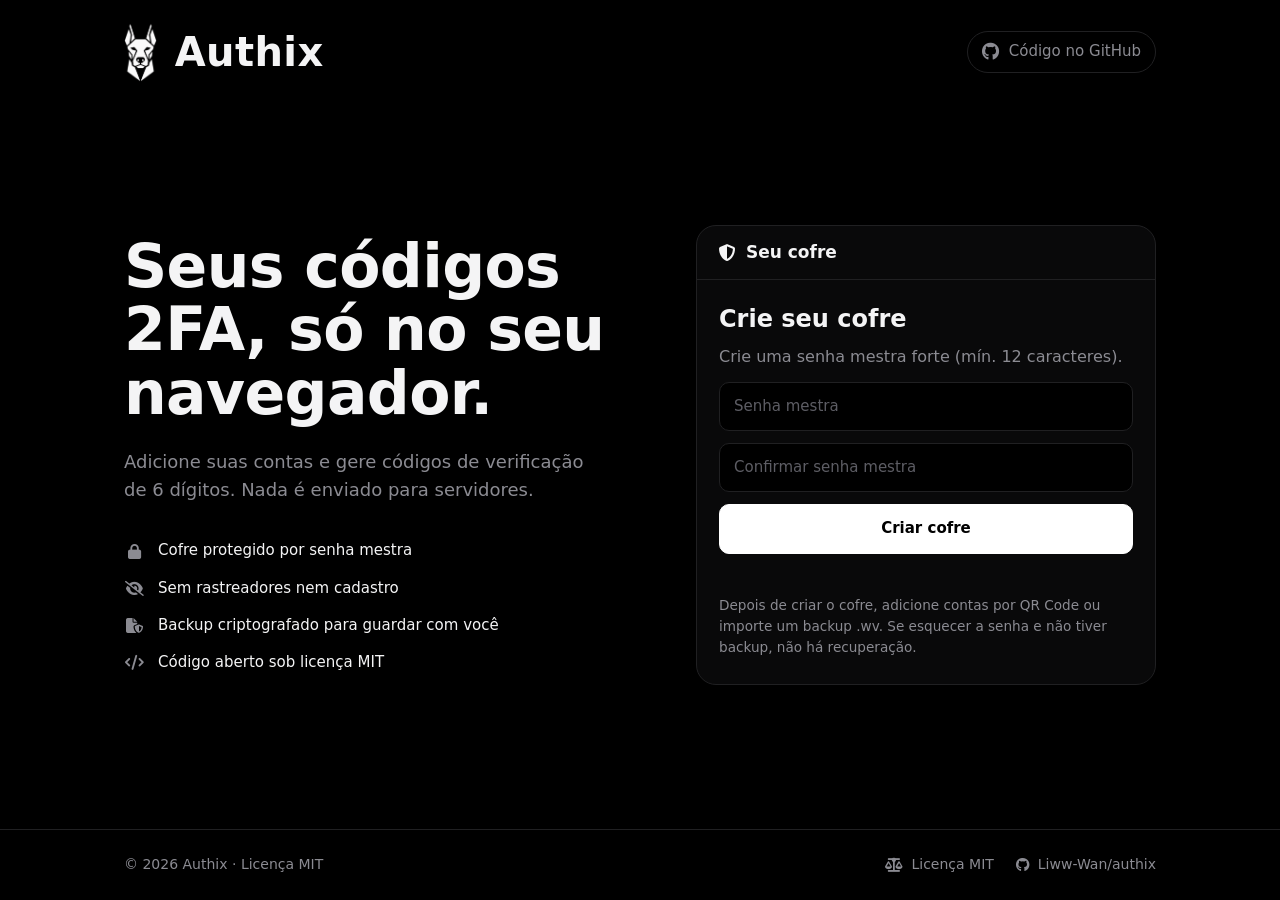
==== commit dca3d158: "Atualiza logo, campos de senha, pop-ups e README Nova logo, pop-ups corrigidos, campos de senha sem " ====
--- a/index.html
+++ b/index.html
@@ -2,58 +2,108 @@
 <html lang="pt-BR">
 <head>
 <meta charset="utf-8">
-<meta name="viewport" content="width=device-width,initial-scale=1">
-<meta http-equiv="Content-Security-Policy" content="default-src 'none'; script-src 'self'; style-src 'self'; img-src 'self' data: blob:; connect-src 'self'; manifest-src 'self'; media-src blob:; base-uri 'none'; form-action 'none'">
+<meta name="viewport" content="width=device-width,initial-scale=1,viewport-fit=cover">
+<meta http-equiv="Content-Security-Policy" content="default-src 'none'; script-src 'self'; style-src 'self'; font-src 'self'; img-src 'self' data: blob:; connect-src 'self'; manifest-src 'self'; media-src blob:; base-uri 'none'; form-action 'none'">
 <meta name="referrer" content="no-referrer">
-<meta name="theme-color" content="#0f172a">
-<title>WebAuth Vault</title>
+<meta name="theme-color" content="#000000">
+<meta name="description" content="Authix é um autenticador 2FA de código aberto que roda inteiro no seu navegador.">
+<title>Authix — Autenticador 2FA</title>
 <link rel="manifest" href="manifest.json">
-<link rel="icon" href="icons/authix-192.png">
-<link rel="apple-touch-icon" href="icons/authix-192.png">
+<link rel="icon" type="image/png" href="assets/favicon.png">
+<link rel="apple-touch-icon" href="icons/icon-192.png">
+<link rel="stylesheet" href="assets/fa/css/fa.min.css">
 <link rel="stylesheet" href="css/style.css">
 </head>
 <body>
-<main id="lock" class="card" hidden>
-  <h1>WebAuth Vault</h1>
-  <p id="lockInfo" class="muted"></p>
-  <input id="pw" class="secret" type="text" placeholder="Senha mestra" autocomplete="off" autocapitalize="off" autocorrect="off" spellcheck="false" data-lpignore="true" data-1p-ignore>
-  <input id="pw2" class="secret" type="text" placeholder="Confirmar senha mestra" autocomplete="off" autocapitalize="off" autocorrect="off" spellcheck="false" data-lpignore="true" data-1p-ignore>
-  <button id="unlockBtn" class="primary"></button>
-  <p id="msg" class="err" role="alert"></p>
-  <p class="muted small">Se esquecer a senha mestra e não tiver um backup válido, o cofre será irrecuperável. Não existe backdoor.</p>
-  <button id="wipeBtn" class="danger">Apagar cofre deste navegador</button>
-</main>
 
-<main id="app" hidden>
-  <header>
-    <input id="search" type="search" placeholder="Pesquisar contas…" autocomplete="off">
-    <button id="addBtn" class="primary">+ Adicionar</button>
-    <button id="backupBtn">Backup</button>
-    <button id="lockBtn">Bloquear</button>
-  </header>
-  <ul id="list"></ul>
-  <p id="empty" class="muted" hidden>Nenhuma conta. Clique em “Adicionar”.</p>
-</main>
+<header class="top">
+  <div class="wrap">
+    <a class="brand" href="./" aria-label="Authix — início">
+      <img src="assets/logo.png" alt="" width="33" height="60">
+      <span>Authix</span>
+    </a>
+    <a class="gh" href="https://github.com/Liww-Wan/authix" target="_blank" rel="noopener noreferrer">
+      <i class="fa-brands fa-github" aria-hidden="true"></i><span>Código no GitHub</span>
+    </a>
+  </div>
+</header>
+
+<div class="stage">
+  <div class="wrap grid">
+    <section class="hero">
+      <h1>Seus códigos 2FA, só no seu navegador.</h1>
+      <p class="lead">Adicione suas contas e gere códigos de verificação de 6 dígitos. Nada é enviado para servidores.</p>
+      <ul class="points">
+        <li><i class="fa-solid fa-lock" aria-hidden="true"></i>Cofre protegido por senha mestra</li>
+        <li><i class="fa-solid fa-eye-slash" aria-hidden="true"></i>Sem rastreadores nem cadastro</li>
+        <li><i class="fa-solid fa-file-shield" aria-hidden="true"></i>Backup criptografado para guardar com você</li>
+        <li><i class="fa-solid fa-code" aria-hidden="true"></i>Código aberto sob licença MIT</li>
+      </ul>
+    </section>
+
+    <section class="panel" aria-labelledby="t-cofre">
+      <div class="panel-head">
+        <h2 id="t-cofre"><i class="fa-solid fa-shield-halved" aria-hidden="true"></i>Seu cofre</h2>
+      </div>
+
+      <!-- Criar / desbloquear cofre -->
+      <div id="lock" class="lockbox" hidden>
+        <h3 id="lockTitle">Cofre Authix</h3>
+        <p id="lockInfo" class="muted"></p>
+        <input id="pw" class="secret" type="text" placeholder="Senha mestra" autocomplete="off" autocapitalize="off" autocorrect="off" spellcheck="false" data-lpignore="true" data-1p-ignore>
+        <input id="pw2" class="secret" type="text" placeholder="Confirmar senha mestra" autocomplete="off" autocapitalize="off" autocorrect="off" spellcheck="false" data-lpignore="true" data-1p-ignore>
+        <button id="unlockBtn" class="primary"></button>
+        <p id="msg" class="err" role="alert"></p>
+        <p id="lockHint" class="muted small"></p>
+        <button id="wipeBtn" class="danger"><i class="fa-solid fa-trash" aria-hidden="true"></i><span>Apagar cofre deste navegador</span></button>
+      </div>
+
+      <!-- Contas -->
+      <div id="app" hidden>
+        <div class="bar-top">
+          <div class="search">
+            <i class="fa-solid fa-magnifying-glass" aria-hidden="true"></i>
+            <input id="search" type="search" placeholder="Pesquisar" autocomplete="off" aria-label="Pesquisar contas">
+          </div>
+          <button id="addBtn" class="primary"><i class="fa-solid fa-plus" aria-hidden="true"></i><span>Adicionar</span></button>
+          <button id="backupBtn" class="tool" aria-label="Backup" title="Backup"><i class="fa-solid fa-box-archive" aria-hidden="true"></i><span>Backup</span></button>
+          <button id="lockBtn" class="tool" aria-label="Bloquear" title="Bloquear"><i class="fa-solid fa-lock" aria-hidden="true"></i><span>Bloquear</span></button>
+        </div>
+
+        <ul id="list"></ul>
+
+        <div id="empty" class="empty" hidden>
+          <i class="fa-solid fa-key" aria-hidden="true"></i>
+          <p>Seu cofre está vazio.<br>Adicione uma conta com QR Code ou importe um backup.</p>
+          <div class="row">
+            <button id="emptyAdd" class="primary"><i class="fa-solid fa-qrcode" aria-hidden="true"></i><span>Adicionar conta</span></button>
+            <button id="emptyImport"><i class="fa-solid fa-file-import" aria-hidden="true"></i><span>Importar backup</span></button>
+          </div>
+        </div>
+      </div>
+    </section>
+  </div>
+</div>
 
 <dialog id="dlgAcc">
   <h2 id="accTitle">Conta</h2>
   <div class="row">
-    <button id="camBtn">Escanear com câmera</button>
-    <label class="btn">Imagem de QR<input id="qrFile" type="file" accept="image/*" hidden></label>
+    <button id="camBtn"><i class="fa-solid fa-camera" aria-hidden="true"></i><span>Escanear com câmera</span></button>
+    <label class="btn"><i class="fa-solid fa-image" aria-hidden="true"></i><span>Imagem de QR</span><input id="qrFile" type="file" accept="image/*" hidden></label>
   </div>
   <video id="cam" playsinline muted hidden></video>
-  <input id="fUri" placeholder="otpauth://totp/… (opcional)" autocomplete="off">
-  <input id="fIssuer" placeholder="Serviço (ex.: Google)" autocomplete="off">
-  <input id="fName" placeholder="Usuário / e-mail" autocomplete="off">
-  <input id="fSecret" class="secret" type="text" placeholder="Chave secreta (Base32)" autocomplete="off" autocapitalize="off" autocorrect="off" spellcheck="false" data-lpignore="true" data-1p-ignore>
-  <div class="row">
-    <select id="fAlg"><option>SHA1</option><option>SHA256</option><option>SHA512</option></select>
-    <select id="fDig"><option>6</option><option>8</option></select>
-    <input id="fPer" type="number" min="5" max="300" value="30">
+  <input id="fUri" placeholder="otpauth://totp/… (opcional)" autocomplete="off" aria-label="Link otpauth">
+  <input id="fIssuer" placeholder="Serviço (ex.: Google)" autocomplete="off" aria-label="Serviço">
+  <input id="fName" placeholder="Usuário / e-mail" autocomplete="off" aria-label="Usuário ou e-mail">
+  <input id="fSecret" class="secret" type="text" placeholder="Chave secreta (Base32)" autocomplete="off" autocapitalize="off" autocorrect="off" spellcheck="false" data-lpignore="true" data-1p-ignore aria-label="Chave secreta">
+  <div class="row three">
+    <select id="fAlg" aria-label="Algoritmo"><option>SHA1</option><option>SHA256</option><option>SHA512</option></select>
+    <select id="fDig" aria-label="Dígitos"><option>6</option><option>8</option></select>
+    <input id="fPer" type="number" min="5" max="300" value="30" aria-label="Período em segundos">
   </div>
   <img id="accQr" alt="QR Code da conta" hidden>
   <p id="accMsg" class="err" role="alert"></p>
-  <div class="row"><button id="accQrBtn">Mostrar QR</button><button id="accCancel">Cancelar</button><button id="accSave" class="primary">Salvar</button></div>
+  <div class="row"><button id="accQrBtn"><i class="fa-solid fa-qrcode" aria-hidden="true"></i><span>Mostrar QR</span></button><button id="accCancel">Cancelar</button><button id="accSave" class="primary">Salvar</button></div>
 </dialog>
 
 <dialog id="dlgBk">
@@ -61,16 +111,27 @@
   <p class="muted small">Exportar (arquivo .wv criptografado). Confirme a senha mestra e escolha a senha do backup (pode ser diferente).</p>
   <input id="bMaster" class="secret" type="text" placeholder="Senha mestra" autocomplete="off" autocapitalize="off" autocorrect="off" spellcheck="false" data-lpignore="true" data-1p-ignore>
   <input id="bPw" class="secret" type="text" placeholder="Senha do backup" autocomplete="off" autocapitalize="off" autocorrect="off" spellcheck="false" data-lpignore="true" data-1p-ignore>
-  <button id="bExport" class="primary">Exportar</button>
+  <button id="bExport" class="primary"><i class="fa-solid fa-file-export" aria-hidden="true"></i><span>Exportar</span></button>
   <hr>
   <p class="muted small">Importar (as contas são mescladas ao cofre atual).</p>
   <input id="bFile" type="file" accept=".wv,application/json">
   <input id="bImpPw" class="secret" type="text" placeholder="Senha do backup" autocomplete="off" autocapitalize="off" autocorrect="off" spellcheck="false" data-lpignore="true" data-1p-ignore>
-  <button id="bImport">Importar</button>
+  <button id="bImport"><i class="fa-solid fa-file-import" aria-hidden="true"></i><span>Importar</span></button>
   <p id="bMsg" class="err" role="alert"></p>
   <button id="bClose">Fechar</button>
 </dialog>
-<div id="toast" hidden></div>
+
+<footer class="foot">
+  <div class="wrap">
+    <span>© <span id="year">2026</span> Authix · Licença MIT</span>
+    <div class="links">
+      <a href="https://github.com/Liww-Wan/authix/blob/main/LICENSE" target="_blank" rel="noopener noreferrer"><i class="fa-solid fa-scale-balanced" aria-hidden="true"></i>Licença MIT</a>
+      <a href="https://github.com/Liww-Wan/authix" target="_blank" rel="noopener noreferrer"><i class="fa-brands fa-github" aria-hidden="true"></i>Liww-Wan/authix</a>
+    </div>
+  </div>
+</footer>
+
+<div id="toast" role="status" hidden></div>
 <script src="js/vendor/jsQR.js"></script>
 <script src="js/vendor/qrcode.js"></script>
 <script type="module" src="js/app.js"></script>
--- a/css/style.css
+++ b/css/style.css
@@ -1,43 +1,132 @@
-:root{--bg:#f1f5f9;--fg:#0f172a;--card:#fff;--mut:#64748b;--ac:#0284c7;--er:#dc2626;--bd:#cbd5e1;color-scheme:light dark}
-@media(prefers-color-scheme:dark){:root{--bg:#0f172a;--fg:#e2e8f0;--card:#1e293b;--mut:#94a3b8;--ac:#38bdf8;--bd:#334155}}
-*{box-sizing:border-box}
-body{margin:0;font:16px system-ui,sans-serif;background:var(--bg);color:var(--fg)}
+@font-face{
+  font-family:"Engel New Sans";
+  src:local("EngelNewSansTrial-SemiBold"),
+      url("../assets/fonts/EngelNewSansTrial-SemiBold.woff2") format("woff2"),
+      url("../assets/fonts/EngelNewSansTrial-SemiBold.otf") format("opentype"),
+      url("../assets/fonts/EngelNewSansTrial-SemiBold.ttf") format("truetype");
+  font-weight:600;font-style:normal;font-display:swap;
+}
+:root{
+  --bg:#000;--fg:#f4f4f5;--mut:#8b8b92;--bd:#202022;--bd2:#3a3a3e;--card:#09090a;--hov:#131315;--er:#ff6b6b;
+  --brand:"Engel New Sans","Segoe UI",system-ui,-apple-system,sans-serif;
+  --body:system-ui,-apple-system,"Segoe UI",Roboto,sans-serif;
+  color-scheme:dark;
+}
+*,*::before,*::after{box-sizing:border-box}
+html{background:var(--bg);height:100%}
+body{margin:0;min-height:100%;display:flex;flex-direction:column;background:var(--bg);color:var(--fg);font:400 16px/1.55 var(--body);-webkit-font-smoothing:antialiased;padding:env(safe-area-inset-top,0px) env(safe-area-inset-right,0px) env(safe-area-inset-bottom,0px) env(safe-area-inset-left,0px)}
 [hidden]{display:none!important}
-main{max-width:720px;margin:0 auto;padding:16px}
-#lock{display:flex;flex-direction:column;gap:12px;margin:10vh auto 0;max-width:420px;padding:24px;background:var(--card);border-radius:12px}
-#lock[hidden]{display:none!important}
-#lock h1{margin:0}
-#lock p{margin:0}
-#lock .small{margin:8px 0}
-#wipeBtn{margin-top:12px}
-input,select,button,.btn{font:inherit;padding:10px 12px;border-radius:8px;border:1px solid var(--bd);background:var(--card);color:var(--fg)}
-button,.btn{cursor:pointer;text-align:center}
-.primary{background:var(--ac);color:#fff;border-color:var(--ac)}
-.danger{color:var(--er);border-color:var(--er)}
-.muted{color:var(--mut)}.small{font-size:.85rem}.err{color:var(--er);min-height:1.2em;margin:0}
-header{display:flex;flex-wrap:wrap;gap:8px}
-header input{flex:1 1 200px}
-ul{list-style:none;padding:0;display:grid;gap:12px}
-li{background:var(--card);border-radius:12px;padding:14px;display:grid;gap:6px}
-.svc{font-weight:600}.usr{color:var(--mut);font-size:.9rem;overflow-wrap:anywhere}
-.code{font:700 2rem ui-monospace,monospace;letter-spacing:.1em;cursor:pointer}
-.bar{height:6px;background:var(--bd);border-radius:3px;overflow:hidden}
-.bar i{display:block;height:100%;background:var(--ac)}
-.row{display:flex;gap:8px;flex-wrap:wrap}.row>*{flex:1}
-dialog{width:min(480px,94vw);background:var(--card);color:var(--fg);border:0;border-radius:12px;padding:20px}
+a{color:inherit;text-decoration:none}
+:focus-visible{outline:2px solid #fff;outline-offset:3px;border-radius:8px}
+.wrap{width:100%;max-width:1080px;margin:0 auto;padding:0 24px}
+
+/* topo */
+.top .wrap{display:flex;align-items:center;justify-content:space-between;height:104px}
+.brand{display:flex;align-items:center;gap:18px}
+.brand img{height:60px;width:auto;display:block}
+.brand span{font:600 40px/1 var(--brand);letter-spacing:.01em}
+.gh{display:inline-flex;align-items:center;gap:10px;color:var(--mut);font-size:15px;padding:8px 14px;border:1px solid var(--bd);border-radius:999px;transition:color .2s,border-color .2s}
+.gh:hover{color:var(--fg);border-color:var(--bd2)}
+.gh i{font-size:18px}
+
+.stage{flex:1;display:flex;align-items:center;padding:48px 0 72px}
+.grid{display:grid;grid-template-columns:minmax(0,1fr) minmax(0,460px);gap:72px;align-items:center}
+.hero h1{font:600 clamp(38px,5.4vw,60px)/1.06 var(--brand);letter-spacing:-.01em;margin:0 0 22px;max-width:12ch}
+.lead{color:var(--mut);font-size:18px;max-width:42ch;margin:0 0 36px}
+.points{list-style:none;margin:0;padding:0;display:grid;gap:14px;font-size:15px}
+.points li{display:flex;align-items:center;gap:14px;background:none;border:0;border-radius:0;padding:0}
+.points i{width:20px;text-align:center;color:var(--mut)}
+
+/* controles */
+input,select,button,.btn{font:inherit;font-size:15px;color:var(--fg);background:#000;border:1px solid var(--bd);border-radius:10px;padding:12px 14px;min-width:0}
+input,select{width:100%}
+input::placeholder{color:#5d5d64}
+input:focus,select:focus{outline:none;border-color:#fff}
+button,.btn{display:inline-flex;align-items:center;justify-content:center;gap:10px;cursor:pointer;text-align:center;transition:background .2s,border-color .2s,opacity .2s}
+button:hover,.btn:hover{background:var(--hov);border-color:var(--bd2)}
+button:disabled{opacity:.5;cursor:default}
+.primary{background:#fff;color:#000;border-color:#fff;font-weight:600}
+.primary:hover{background:#fff;border-color:#fff;opacity:.88}
+.danger{color:var(--er);border-color:#3a1d1d}
+.danger:hover{background:#1a0b0b;border-color:var(--er)}
+.muted{color:var(--mut)}.small{font-size:.85rem}
+.err{color:var(--er);min-height:1.2em;margin:0;font-size:14px}
+.secret{-webkit-text-security:disc;text-security:disc}
+input[type=file]{padding:10px}
+
+/* painel */
+.panel{background:var(--card);border:1px solid var(--bd);border-radius:20px;overflow:hidden;min-width:0}
+.panel-head{padding:18px 22px;border-bottom:1px solid var(--bd)}
+.panel-head h2{margin:0;font:600 17px/1 var(--brand);display:flex;align-items:center;gap:10px}
+.lockbox{display:flex;flex-direction:column;gap:12px;padding:26px 22px}
+.lockbox h3{margin:0;font:600 24px/1.15 var(--brand)}
+.lockbox p{margin:0}
+#wipeBtn{margin-top:6px}
+
+/* barra de ferramentas */
+.bar-top{display:flex;flex-wrap:wrap;gap:10px;padding:18px 22px;border-bottom:1px solid var(--bd)}
+.bar-top{flex-wrap:nowrap}
+.bar-top .tool span{display:none}
+.bar-top .tool{padding:12px 14px}
+.search{position:relative;flex:1 1 120px}
+.search i{position:absolute;left:14px;top:50%;transform:translateY(-50%);color:var(--mut);font-size:14px;pointer-events:none}
+.search input{padding-left:40px}
+
+/* contas */
+ul{list-style:none;padding:0;margin:0}
+#list li{border-bottom:1px solid var(--bd);padding:18px 22px;display:grid;gap:6px}
+#list li:last-child{border-bottom:0}
+.svc{font-weight:600;font-size:16px}
+.usr{color:var(--mut);font-size:14px;overflow-wrap:anywhere}
+.code{font:600 2rem/1.2 var(--brand);letter-spacing:.1em;font-variant-numeric:tabular-nums;cursor:pointer;width:max-content;max-width:100%;padding:2px 0}
+.code.low{color:var(--er)}
+.bar{height:3px;background:var(--bd);border-radius:2px;overflow:hidden;margin:6px 0 8px}
+.bar i{display:block;height:100%;background:#fff}
+.row{display:flex;gap:10px;flex-wrap:wrap}.row>*{flex:1}
+#list li .row button{padding:9px 10px;font-size:14px;color:var(--mut)}
+#list li .row button:hover{color:var(--fg)}
+#list li .row .danger{color:var(--er)}
+.empty{display:flex;flex-direction:column;align-items:center;gap:14px;text-align:center;padding:44px 22px;color:var(--mut)}
+.empty>i{font-size:28px}
+.empty p{margin:0}
+.empty .row{justify-content:center}.empty .row>*{flex:0 1 auto}
+
+/* janelas */
+dialog{width:min(480px,94vw);background:var(--card);color:var(--fg);border:1px solid var(--bd2);border-radius:20px;padding:24px}
 dialog:not([open]){display:none!important}
 dialog:not([open])::backdrop{display:none!important}
 dialog[hidden]{display:none!important}
 body.locked dialog{display:none!important}
 dialog[open]{display:flex;flex-direction:column;gap:12px;margin:auto;max-height:90vh;overflow:auto}
-dialog::backdrop{background:#0008}
-dialog h2{margin:0 0 4px}
+dialog::backdrop{background:rgba(0,0,0,.75)}
+dialog h2{margin:0 0 4px;font:600 22px/1.2 var(--brand)}
 dialog p{margin:0}
-dialog hr{width:100%;border:0;border-top:1px solid var(--bd);margin:14px 0}
-dialog input,dialog select,dialog button{width:100%}
+dialog hr{width:100%;border:0;border-top:1px solid var(--bd);margin:12px 0}
 dialog .row>*{width:auto}
-video,#accQr{width:100%;border-radius:8px}
+dialog .row.three{display:grid;grid-template-columns:1fr 1fr 1fr}
+video,#accQr{width:100%;border-radius:10px}
 #accQr{max-width:260px;background:#fff;padding:8px;align-self:center}
-#toast{position:fixed;bottom:20px;left:50%;transform:translateX(-50%);background:var(--fg);color:var(--bg);padding:10px 16px;border-radius:8px}
-/* Campos secretos: texto com bolinhas, para o navegador não oferecer salvar a senha */
-.secret{-webkit-text-security:disc;text-security:disc}
+
+#toast{position:fixed;bottom:calc(28px + env(safe-area-inset-bottom,0px));left:50%;transform:translateX(-50%);background:#fff;color:#000;padding:10px 18px;border-radius:999px;font-size:14px;font-weight:500;z-index:10}
+
+/* rodapé */
+.foot{border-top:1px solid var(--bd)}
+.foot .wrap{display:flex;align-items:center;justify-content:space-between;gap:16px;flex-wrap:wrap;padding-top:24px;padding-bottom:24px;color:var(--mut);font-size:14px}
+.foot a{display:inline-flex;align-items:center;gap:8px;transition:color .2s}
+.foot a:hover{color:var(--fg)}
+.foot .links{display:flex;gap:22px;flex-wrap:wrap}
+
+@media (max-width:860px){
+  .stage{padding:28px 0 56px;align-items:flex-start}
+  .grid{grid-template-columns:1fr;gap:36px}
+  .hero h1{max-width:none}
+  .lead{margin-bottom:0}
+  .points{display:none}
+}
+@media (max-width:520px){
+  .top .wrap{height:84px}
+  .brand{gap:14px}.brand img{height:46px}.brand span{font-size:31px}
+  .gh span{display:none}.gh{padding:10px 12px}
+  .code{font-size:1.8rem}
+}
+@media (prefers-reduced-motion:reduce){*{transition:none!important}}
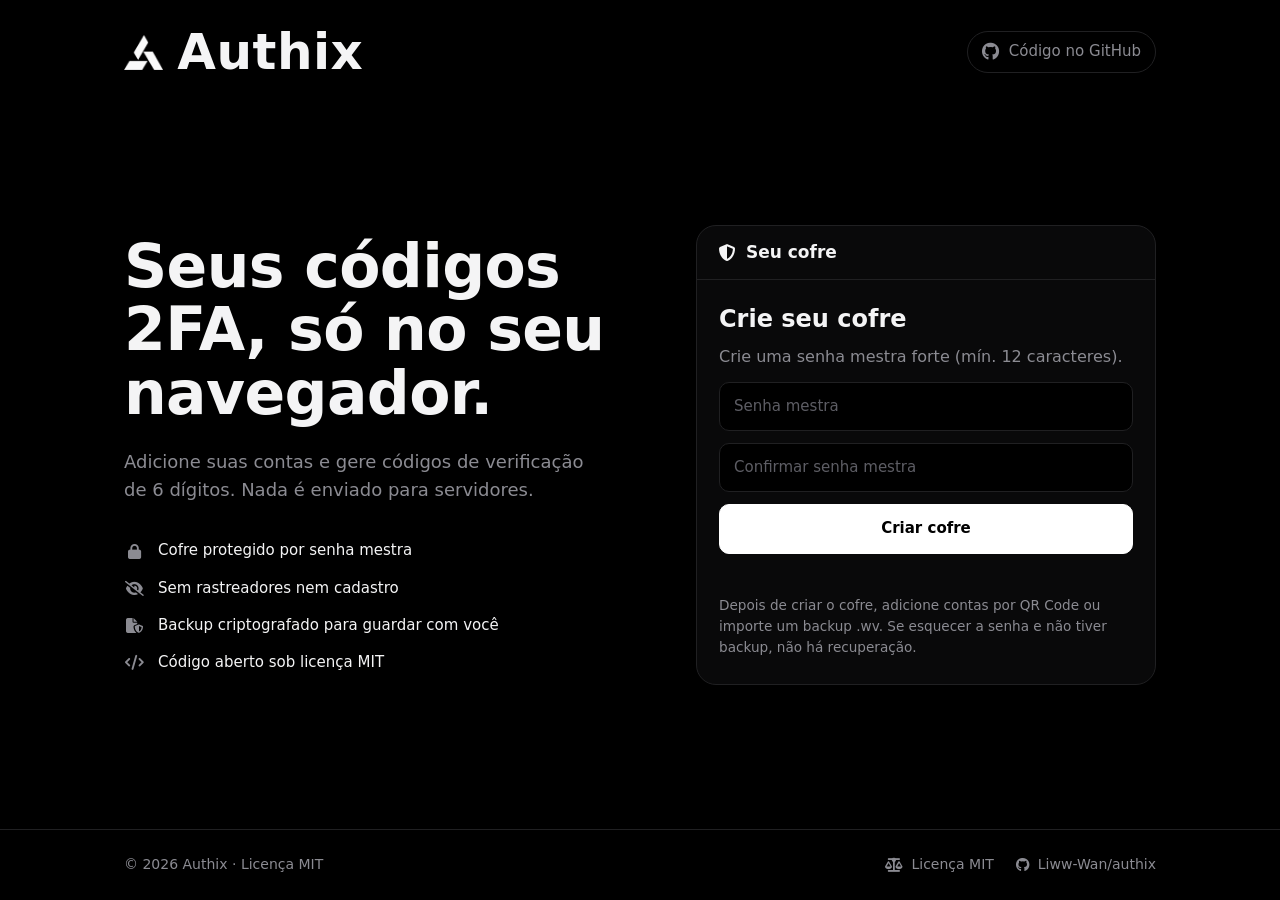
==== commit 42591a95: "Update" ====
--- a/index.html
+++ b/index.html
@@ -19,7 +19,7 @@
 <header class="top">
   <div class="wrap">
     <a class="brand" href="./" aria-label="Authix — início">
-      <img src="assets/logo.png" alt="" width="33" height="60">
+      <img src="assets/logo.png" alt="" width="39" height="35">
       <span>Authix</span>
     </a>
     <a class="gh" href="https://github.com/Liww-Wan/authix" target="_blank" rel="noopener noreferrer">
--- a/css/style.css
+++ b/css/style.css
@@ -22,9 +22,10 @@
 
 /* topo */
 .top .wrap{display:flex;align-items:center;justify-content:space-between;height:104px}
-.brand{display:flex;align-items:center;gap:18px}
-.brand img{height:60px;width:auto;display:block}
-.brand span{font:600 40px/1 var(--brand);letter-spacing:.01em}
+.brand{--ic:35px;display:flex;align-items:center;gap:14px}
+.brand img{height:var(--ic);width:auto;display:block}
+/* altura das maiúsculas (~0.7em) = altura do ícone */
+.brand span{font:600 calc(var(--ic) / .7)/1 var(--brand);letter-spacing:.01em}
 .gh{display:inline-flex;align-items:center;gap:10px;color:var(--mut);font-size:15px;padding:8px 14px;border:1px solid var(--bd);border-radius:999px;transition:color .2s,border-color .2s}
 .gh:hover{color:var(--fg);border-color:var(--bd2)}
 .gh i{font-size:18px}
@@ -125,7 +126,7 @@
 }
 @media (max-width:520px){
   .top .wrap{height:84px}
-  .brand{gap:14px}.brand img{height:46px}.brand span{font-size:31px}
+  .brand{--ic:27px;gap:12px}
   .gh span{display:none}.gh{padding:10px 12px}
   .code{font-size:1.8rem}
 }
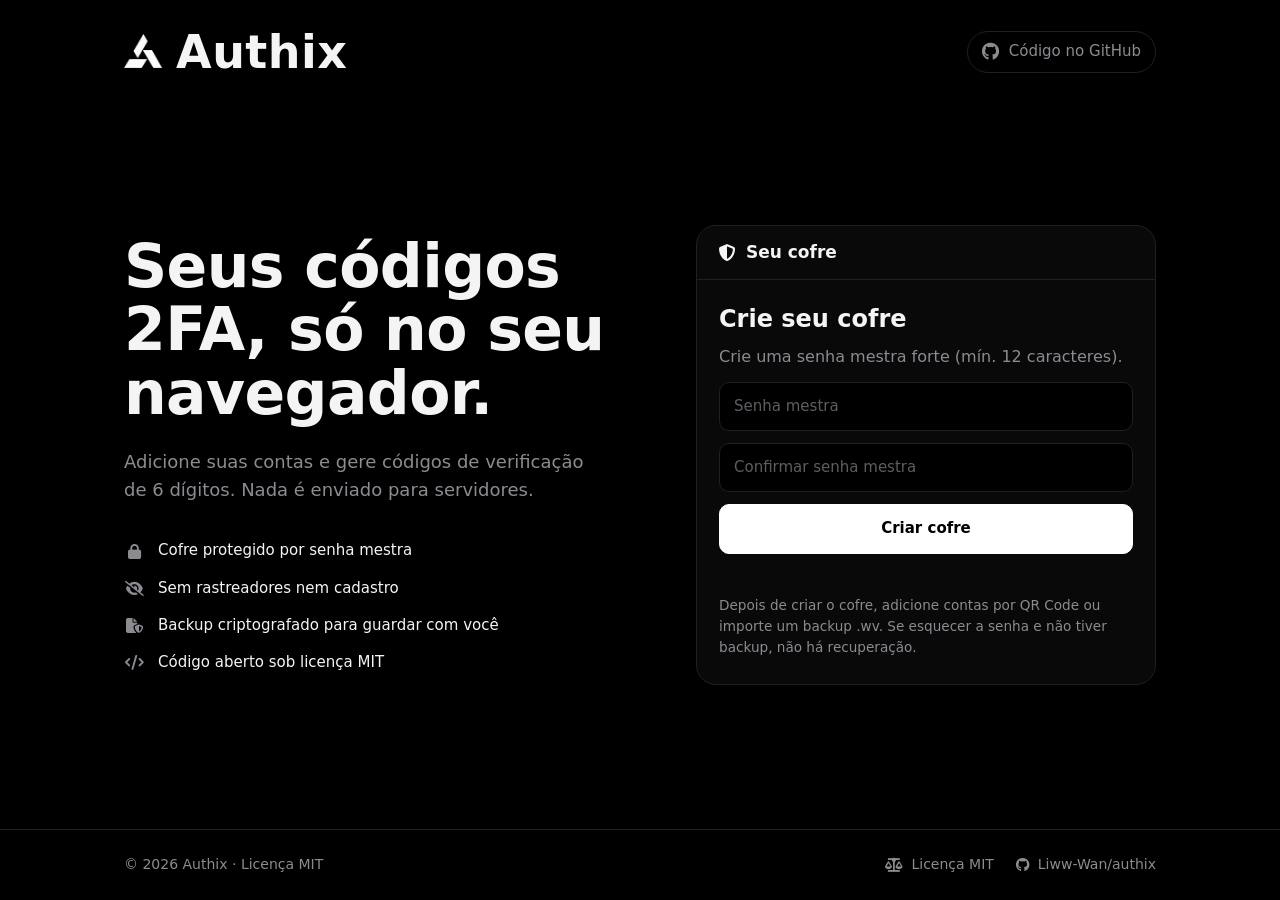
==== commit 901a6977: "Troca o ícone do botão Trocar senha Ícone de chave substituído pelo de cofre, mais próximo do ícone " ====
--- a/index.html
+++ b/index.html
@@ -67,6 +67,7 @@
           </div>
           <button id="addBtn" class="primary"><i class="fa-solid fa-plus" aria-hidden="true"></i><span>Adicionar</span></button>
           <button id="backupBtn" class="tool" aria-label="Backup" title="Backup"><i class="fa-solid fa-box-archive" aria-hidden="true"></i><span>Backup</span></button>
+          <button id="pwBtn" class="tool" aria-label="Trocar senha mestra" title="Trocar senha mestra"><i class="fa-solid fa-vault" aria-hidden="true"></i><span>Trocar senha</span></button>
           <button id="lockBtn" class="tool" aria-label="Bloquear" title="Bloquear"><i class="fa-solid fa-lock" aria-hidden="true"></i><span>Bloquear</span></button>
         </div>
 
@@ -121,6 +122,17 @@
   <button id="bClose">Fechar</button>
 </dialog>
 
+<dialog id="dlgPw">
+  <h2>Trocar senha mestra</h2>
+  <p class="muted small">O cofre será recifrado com a nova senha. Seus backups .wv já exportados não mudam: eles continuam com a senha que você escolheu na hora de exportar.</p>
+  <input id="pwCur" class="secret" type="text" placeholder="Senha mestra atual" autocomplete="off" autocapitalize="off" autocorrect="off" spellcheck="false" data-lpignore="true" data-1p-ignore aria-label="Senha mestra atual">
+  <input id="pwNew" class="secret" type="text" placeholder="Nova senha mestra (mín. 12 caracteres)" autocomplete="off" autocapitalize="off" autocorrect="off" spellcheck="false" data-lpignore="true" data-1p-ignore aria-label="Nova senha mestra">
+  <input id="pwNew2" class="secret" type="text" placeholder="Confirmar nova senha mestra" autocomplete="off" autocapitalize="off" autocorrect="off" spellcheck="false" data-lpignore="true" data-1p-ignore aria-label="Confirmar nova senha mestra">
+  <p id="pwMsg" class="err" role="alert"></p>
+  <p class="muted small">Se esquecer a nova senha e não tiver um backup válido, o cofre será irrecuperável.</p>
+  <div class="row"><button id="pwCancel">Cancelar</button><button id="pwSave" class="primary">Trocar senha</button></div>
+</dialog>
+
 <footer class="foot">
   <div class="wrap">
     <span>© <span id="year">2026</span> Authix · Licença MIT</span>
--- a/css/style.css
+++ b/css/style.css
@@ -22,10 +22,10 @@
 
 /* topo */
 .top .wrap{display:flex;align-items:center;justify-content:space-between;height:104px}
-.brand{--ic:35px;display:flex;align-items:center;gap:14px}
-.brand img{height:var(--ic);width:auto;display:block}
-/* altura das maiúsculas (~0.7em) = altura do ícone */
-.brand span{font:600 calc(var(--ic) / .7)/1 var(--brand);letter-spacing:.01em}
+.brand{--fs:46px;display:flex;align-items:baseline;gap:14px;font:600 var(--fs)/1 var(--brand);letter-spacing:.01em}
+/* ícone = altura exata das maiúsculas da fonte (1cap); base do ícone sobre a linha de base do texto */
+.brand img{height:.7em;height:1cap;width:auto;display:block}
+.brand span{font:inherit;letter-spacing:inherit}
 .gh{display:inline-flex;align-items:center;gap:10px;color:var(--mut);font-size:15px;padding:8px 14px;border:1px solid var(--bd);border-radius:999px;transition:color .2s,border-color .2s}
 .gh:hover{color:var(--fg);border-color:var(--bd2)}
 .gh i{font-size:18px}
@@ -126,8 +126,10 @@
 }
 @media (max-width:520px){
   .top .wrap{height:84px}
-  .brand{--ic:27px;gap:12px}
+  .brand{--fs:34px;gap:12px}
   .gh span{display:none}.gh{padding:10px 12px}
   .code{font-size:1.8rem}
+  .bar-top{flex-wrap:wrap}
+  .search{flex:1 1 100%}
 }
 @media (prefers-reduced-motion:reduce){*{transition:none!important}}
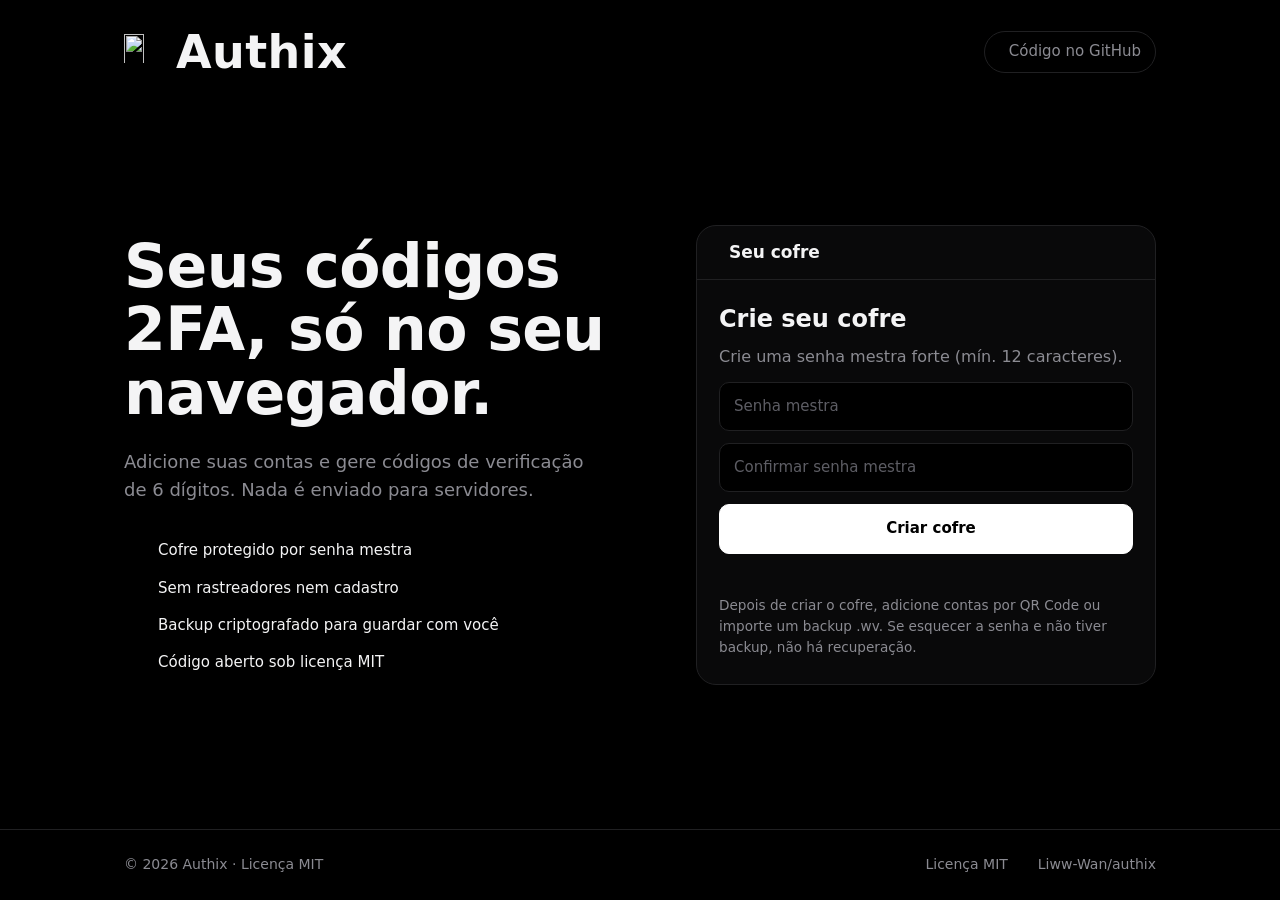
==== commit 06a95eab: "Ícones por função e troca de senha de backup Ícones revisados conforme a função de cada botão e nova" ====
--- a/index.html
+++ b/index.html
@@ -52,10 +52,10 @@
         <p id="lockInfo" class="muted"></p>
         <input id="pw" class="secret" type="text" placeholder="Senha mestra" autocomplete="off" autocapitalize="off" autocorrect="off" spellcheck="false" data-lpignore="true" data-1p-ignore>
         <input id="pw2" class="secret" type="text" placeholder="Confirmar senha mestra" autocomplete="off" autocapitalize="off" autocorrect="off" spellcheck="false" data-lpignore="true" data-1p-ignore>
-        <button id="unlockBtn" class="primary"></button>
+        <button id="unlockBtn" class="primary"><i id="unlockIco" class="fa-solid fa-lock-open" aria-hidden="true"></i><span id="unlockTxt"></span></button>
         <p id="msg" class="err" role="alert"></p>
         <p id="lockHint" class="muted small"></p>
-        <button id="wipeBtn" class="danger"><i class="fa-solid fa-trash" aria-hidden="true"></i><span>Apagar cofre deste navegador</span></button>
+        <button id="wipeBtn" class="danger"><i class="fa-solid fa-trash-can" aria-hidden="true"></i><span>Apagar cofre deste navegador</span></button>
       </div>
 
       <!-- Contas -->
@@ -66,8 +66,7 @@
             <input id="search" type="search" placeholder="Pesquisar" autocomplete="off" aria-label="Pesquisar contas">
           </div>
           <button id="addBtn" class="primary"><i class="fa-solid fa-plus" aria-hidden="true"></i><span>Adicionar</span></button>
-          <button id="backupBtn" class="tool" aria-label="Backup" title="Backup"><i class="fa-solid fa-box-archive" aria-hidden="true"></i><span>Backup</span></button>
-          <button id="pwBtn" class="tool" aria-label="Trocar senha mestra" title="Trocar senha mestra"><i class="fa-solid fa-vault" aria-hidden="true"></i><span>Trocar senha</span></button>
+          <button id="backupBtn" class="tool" aria-label="Backup" title="Backup"><i class="fa-solid fa-file-shield" aria-hidden="true"></i><span>Backup</span></button>
           <button id="lockBtn" class="tool" aria-label="Bloquear" title="Bloquear"><i class="fa-solid fa-lock" aria-hidden="true"></i><span>Bloquear</span></button>
         </div>
 
@@ -104,33 +103,35 @@
   </div>
   <img id="accQr" alt="QR Code da conta" hidden>
   <p id="accMsg" class="err" role="alert"></p>
-  <div class="row"><button id="accQrBtn"><i class="fa-solid fa-qrcode" aria-hidden="true"></i><span>Mostrar QR</span></button><button id="accCancel">Cancelar</button><button id="accSave" class="primary">Salvar</button></div>
+  <div class="row"><button id="accQrBtn"><i class="fa-solid fa-qrcode" aria-hidden="true"></i><span>Mostrar QR</span></button><button id="accCancel"><i class="fa-solid fa-xmark" aria-hidden="true"></i><span>Cancelar</span></button><button id="accSave" class="primary"><i class="fa-solid fa-floppy-disk" aria-hidden="true"></i><span>Salvar</span></button></div>
 </dialog>
 
 <dialog id="dlgBk">
-  <h2>Backup</h2>
-  <p class="muted small">Exportar (arquivo .wv criptografado). Confirme a senha mestra e escolha a senha do backup (pode ser diferente).</p>
+  <h2><i class="fa-solid fa-file-shield" aria-hidden="true"></i>Backup</h2>
+
+  <h3><i class="fa-solid fa-file-export" aria-hidden="true"></i>Exportar</h3>
+  <p class="muted small">Gera um arquivo .wv criptografado. Confirme a senha mestra e escolha a senha do backup (pode ser diferente).</p>
   <input id="bMaster" class="secret" type="text" placeholder="Senha mestra" autocomplete="off" autocapitalize="off" autocorrect="off" spellcheck="false" data-lpignore="true" data-1p-ignore>
   <input id="bPw" class="secret" type="text" placeholder="Senha do backup" autocomplete="off" autocapitalize="off" autocorrect="off" spellcheck="false" data-lpignore="true" data-1p-ignore>
   <button id="bExport" class="primary"><i class="fa-solid fa-file-export" aria-hidden="true"></i><span>Exportar</span></button>
   <hr>
-  <p class="muted small">Importar (as contas são mescladas ao cofre atual).</p>
-  <input id="bFile" type="file" accept=".wv,application/json">
+
+  <h3><i class="fa-solid fa-file-import" aria-hidden="true"></i>Importar</h3>
+  <p class="muted small">As contas do backup são mescladas ao cofre atual.</p>
+  <input id="bFile" type="file" accept=".wv,application/json" aria-label="Arquivo de backup .wv">
   <input id="bImpPw" class="secret" type="text" placeholder="Senha do backup" autocomplete="off" autocapitalize="off" autocorrect="off" spellcheck="false" data-lpignore="true" data-1p-ignore>
   <button id="bImport"><i class="fa-solid fa-file-import" aria-hidden="true"></i><span>Importar</span></button>
+  <hr>
+
+  <h3><i class="fa-solid fa-key" aria-hidden="true"></i>Trocar a senha de um backup</h3>
+  <p class="muted small">Escolha um arquivo .wv, informe a senha atual dele e defina uma nova. É gerado um novo arquivo; o original não é alterado e o cofre não é modificado.</p>
+  <input id="bRekFile" type="file" accept=".wv,application/json" aria-label="Arquivo de backup .wv a ser reprotegido">
+  <input id="bRekOld" class="secret" type="text" placeholder="Senha atual do backup" autocomplete="off" autocapitalize="off" autocorrect="off" spellcheck="false" data-lpignore="true" data-1p-ignore>
+  <input id="bRekNew" class="secret" type="text" placeholder="Nova senha do backup" autocomplete="off" autocapitalize="off" autocorrect="off" spellcheck="false" data-lpignore="true" data-1p-ignore>
+  <input id="bRekNew2" class="secret" type="text" placeholder="Confirmar nova senha do backup" autocomplete="off" autocapitalize="off" autocorrect="off" spellcheck="false" data-lpignore="true" data-1p-ignore>
+  <button id="bRekey"><i class="fa-solid fa-key" aria-hidden="true"></i><span>Trocar senha e baixar</span></button>
   <p id="bMsg" class="err" role="alert"></p>
-  <button id="bClose">Fechar</button>
-</dialog>
-
-<dialog id="dlgPw">
-  <h2>Trocar senha mestra</h2>
-  <p class="muted small">O cofre será recifrado com a nova senha. Seus backups .wv já exportados não mudam: eles continuam com a senha que você escolheu na hora de exportar.</p>
-  <input id="pwCur" class="secret" type="text" placeholder="Senha mestra atual" autocomplete="off" autocapitalize="off" autocorrect="off" spellcheck="false" data-lpignore="true" data-1p-ignore aria-label="Senha mestra atual">
-  <input id="pwNew" class="secret" type="text" placeholder="Nova senha mestra (mín. 12 caracteres)" autocomplete="off" autocapitalize="off" autocorrect="off" spellcheck="false" data-lpignore="true" data-1p-ignore aria-label="Nova senha mestra">
-  <input id="pwNew2" class="secret" type="text" placeholder="Confirmar nova senha mestra" autocomplete="off" autocapitalize="off" autocorrect="off" spellcheck="false" data-lpignore="true" data-1p-ignore aria-label="Confirmar nova senha mestra">
-  <p id="pwMsg" class="err" role="alert"></p>
-  <p class="muted small">Se esquecer a nova senha e não tiver um backup válido, o cofre será irrecuperável.</p>
-  <div class="row"><button id="pwCancel">Cancelar</button><button id="pwSave" class="primary">Trocar senha</button></div>
+  <button id="bClose"><i class="fa-solid fa-xmark" aria-hidden="true"></i><span>Fechar</span></button>
 </dialog>
 
 <footer class="foot">
--- a/css/style.css
+++ b/css/style.css
@@ -100,7 +100,9 @@
 body.locked dialog{display:none!important}
 dialog[open]{display:flex;flex-direction:column;gap:12px;margin:auto;max-height:90vh;overflow:auto}
 dialog::backdrop{background:rgba(0,0,0,.75)}
-dialog h2{margin:0 0 4px;font:600 22px/1.2 var(--brand)}
+dialog h2{margin:0 0 4px;font:600 22px/1.2 var(--brand);display:flex;align-items:center;gap:10px}
+dialog h3{margin:0;font:600 15px/1.2 var(--brand);display:flex;align-items:center;gap:10px}
+dialog h3 i{width:18px;text-align:center;color:var(--mut)}
 dialog p{margin:0}
 dialog hr{width:100%;border:0;border-top:1px solid var(--bd);margin:12px 0}
 dialog .row>*{width:auto}
@@ -129,7 +131,5 @@
   .brand{--fs:34px;gap:12px}
   .gh span{display:none}.gh{padding:10px 12px}
   .code{font-size:1.8rem}
-  .bar-top{flex-wrap:wrap}
-  .search{flex:1 1 100%}
 }
 @media (prefers-reduced-motion:reduce){*{transition:none!important}}
